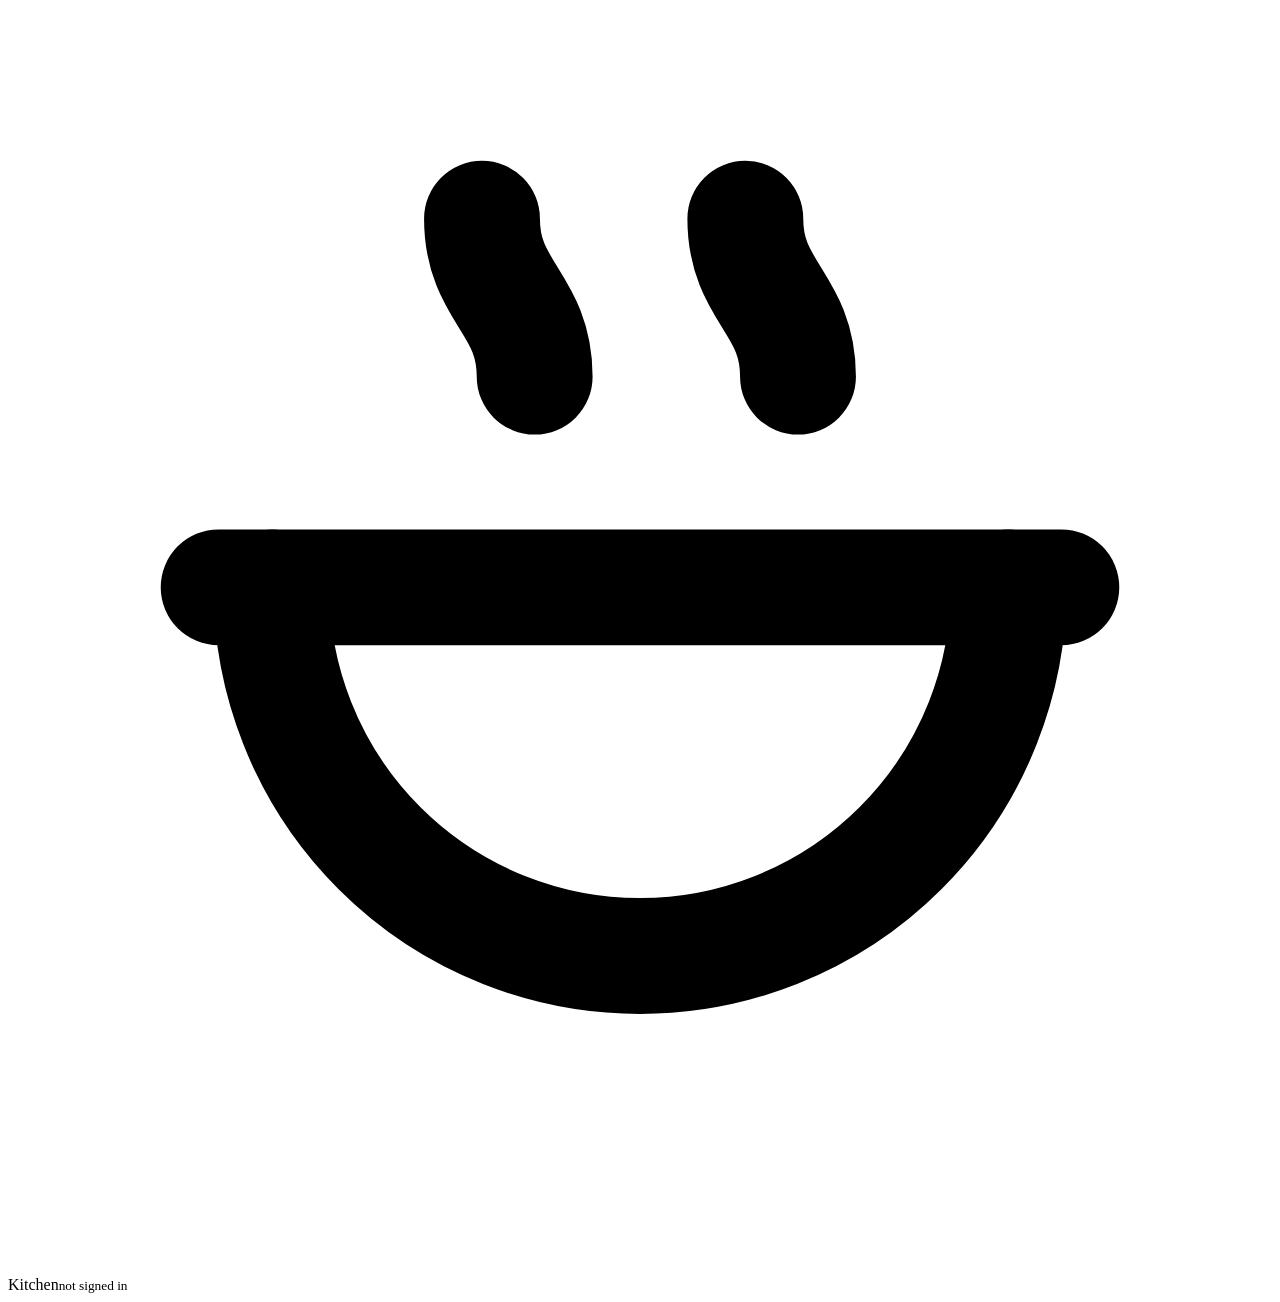
==== internal/orderservice/web/index.html @ a5508843 "feat(kitchen): screens for the customer, till, kitchen, manager and stock in a canteen-ticket look, " ====
<!doctype html>
<html lang="en">
<head>
<meta charset="utf-8">
<meta name="viewport" content="width=device-width, initial-scale=1">
<title>Kitchen</title>
<link rel="icon" href="/favicon.svg" type="image/svg+xml">
<link rel="stylesheet" href="/app.css">
</head>
<body>
<header class="top">
  <div class="logo" aria-hidden="true">
    <svg viewBox="0 0 24 24" fill="none" stroke="currentColor" stroke-width="2.2" stroke-linecap="round" stroke-linejoin="round"><path d="M4 11h16"/><path d="M5 11a7 7 0 0 0 14 0"/><path d="M9 4c0 1.4 1 1.6 1 3M14 4c0 1.4 1 1.6 1 3"/></svg>
  </div>
  <div class="brand">Kitchen<small id="who">not signed in</small></div>
  <nav id="tabs" aria-label="Screens"></nav>
  <div class="grow"></div>
  <div class="pill" id="live" role="status" hidden>offline</div>
  <button type="button" class="ghost" id="signout" hidden>Sign out</button>
</header>
<main id="view" tabindex="-1"></main>
<div id="toasts" aria-live="polite" aria-atomic="false"></div>
<noscript><p class="fine pad">This page needs JavaScript.</p></noscript>
<script src="/logic.js"></script>
<script src="/app.js"></script>
</body>
</html>
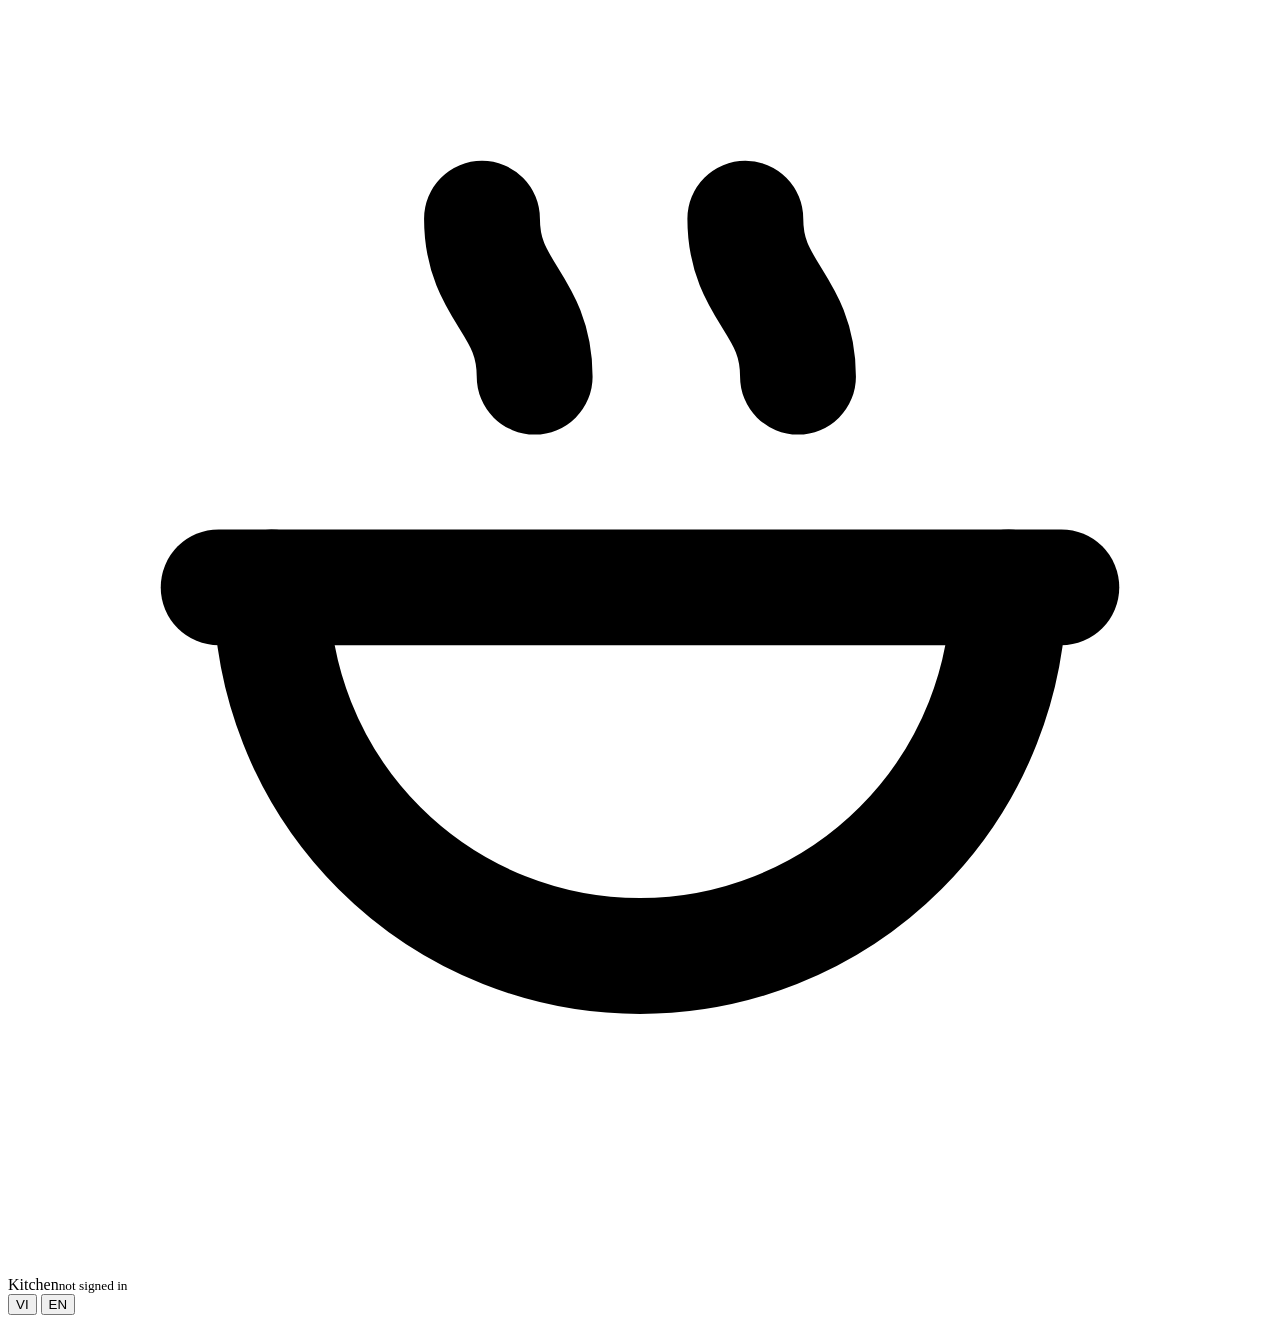
==== commit 6c73199a: "feat(kitchen): Vietnamese and English on every screen, with a language switch and a dictionary that " ====
--- a/internal/orderservice/web/index.html
+++ b/internal/orderservice/web/index.html
@@ -16,11 +16,17 @@
   <nav id="tabs" aria-label="Screens"></nav>
   <div class="grow"></div>
   <div class="pill" id="live" role="status" hidden>offline</div>
+  <div class="langsw" id="langsw" role="group" aria-label="Language">
+    <button type="button" data-lang="vi" lang="vi" title="Tiếng Việt">VI</button>
+    <button type="button" data-lang="en" lang="en" title="English">EN</button>
+  </div>
   <button type="button" class="ghost" id="signout" hidden>Sign out</button>
 </header>
 <main id="view" tabindex="-1"></main>
 <div id="toasts" aria-live="polite" aria-atomic="false"></div>
-<noscript><p class="fine pad">This page needs JavaScript.</p></noscript>
+<noscript><p class="fine pad">This page needs JavaScript. Trang này cần JavaScript.</p></noscript>
+<script src="/i18n.js"></script>
+<script src="/vi.js"></script>
 <script src="/logic.js"></script>
 <script src="/app.js"></script>
 </body>
